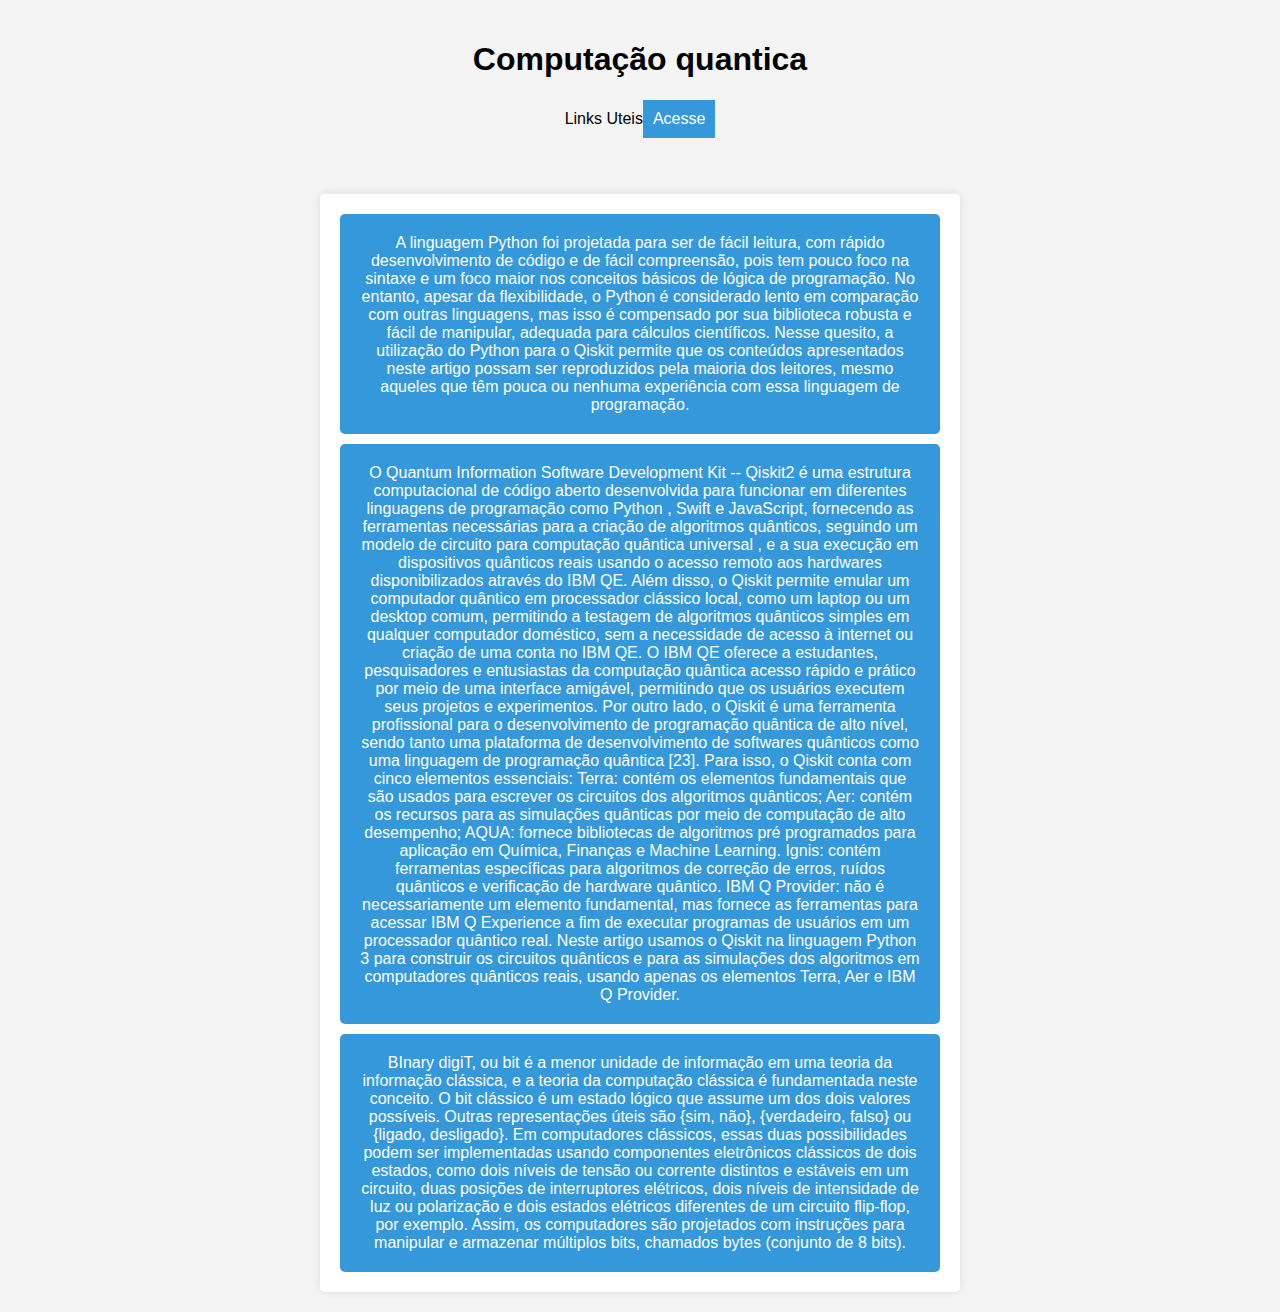
==== index.html @ ee1085d1 "Update and rename prova.html to index.html" ====
<!DOCTYPE html>
<html lang="pt-BR">
<head>
    <meta charset="UTF-8">
    <meta name="viewport" content="width=device-width, initial-scale=1.0">
    <link rel="stylesheet" href="prova.css">
    <title>Site Mobile</title>
</head>
<body>
    <div class="container">
        <h1>Computação quantica</h1>
        <p id="mensagemContainer"></p>
    </div>
   
   

    <div class="grid-container">
        <div class="item">A linguagem Python foi projetada para ser de fácil leitura, com rápido desenvolvimento de código e de fácil compreensão, pois tem pouco foco na sintaxe e um foco maior nos conceitos básicos de lógica de programação. No entanto, apesar da flexibilidade, o Python é considerado lento em comparação com outras linguagens, mas isso é compensado por sua biblioteca robusta e fácil de manipular, adequada para cálculos científicos. Nesse quesito, a utilização do Python para o Qiskit permite que os conteúdos apresentados neste artigo possam ser reproduzidos pela maioria dos leitores, mesmo aqueles que têm pouca ou nenhuma experiência com essa linguagem de programação.</div>
        <div class="item">O Quantum Information Software Development Kit -- Qiskit2 é uma estrutura computacional de código aberto desenvolvida para funcionar em diferentes linguagens de programação como Python , Swift e JavaScript, fornecendo as ferramentas necessárias para a criação de algoritmos quânticos, seguindo um modelo de circuito para computação quântica universal , e a sua execução em dispositivos quânticos reais usando o acesso remoto aos hardwares disponibilizados através do IBM QE. Além disso, o Qiskit permite emular um computador quântico em processador clássico local, como um laptop ou um desktop comum, permitindo a testagem de algoritmos quânticos simples em qualquer computador doméstico, sem a necessidade de acesso à internet ou criação de uma conta no IBM QE.

            O IBM QE oferece a estudantes, pesquisadores e entusiastas da computação quântica acesso rápido e prático por meio de uma interface amigável, permitindo que os usuários executem seus projetos e experimentos. Por outro lado, o Qiskit é uma ferramenta profissional para o desenvolvimento de programação quântica de alto nível, sendo tanto uma plataforma de desenvolvimento de softwares quânticos como uma linguagem de programação quântica [23]. Para isso, o Qiskit conta com cinco elementos essenciais:
            
            Terra: contém os elementos fundamentais que são usados para escrever os circuitos dos algoritmos quânticos;
            
            Aer: contém os recursos para as simulações quânticas por meio de computação de alto desempenho;
            
            AQUA: fornece bibliotecas de algoritmos pré programados para aplicação em Química, Finanças e Machine Learning.
            
            Ignis: contém ferramentas específicas para algoritmos de correção de erros, ruídos quânticos e verificação de hardware quântico.
            
            IBM Q Provider: não é necessariamente um elemento fundamental, mas fornece as ferramentas para acessar IBM Q Experience a fim de executar programas de usuários em um processador quântico real.
            
            Neste artigo usamos o Qiskit na linguagem Python 3 para construir os circuitos quânticos e para as simulações dos algoritmos em computadores quânticos reais, usando apenas os elementos Terra, Aer e IBM Q Provider.</div>
        <div class="item">BInary digiT, ou bit é a menor unidade de informação em uma teoria da informação clássica, e a teoria da computação clássica é fundamentada neste conceito. O bit clássico é um estado lógico que assume um dos dois valores possíveis. Outras representações úteis são {sim, não}, {verdadeiro, falso} ou {ligado, desligado}. Em computadores clássicos, essas duas possibilidades podem ser implementadas usando componentes eletrônicos clássicos de dois estados, como dois níveis de tensão ou corrente distintos e estáveis em um circuito, duas posições de interruptores elétricos, dois níveis de intensidade de luz ou polarização e dois estados elétricos diferentes de um circuito flip-flop, por exemplo. Assim, os computadores são projetados com instruções para manipular e armazenar múltiplos bits, chamados bytes (conjunto de 8 bits).</div>
    </div>

    <script src="prova.js"></script>
</body>
</html>
---- prova.css ----
body {
    font-family: Arial, sans-serif;
    margin: 0;
    padding: 0;
    background-color: #f4f4f4;
}

.container {
    max-width: 600px;
    margin: 0 auto;
    text-align: center;
    padding: 20px;
}

button {
    padding: 10px;
    font-size: 16px;
    background-color: #3498db;
    color: #fff;
    border: none;
    cursor: pointer;
}

button:hover {
    background-color: #2980b9;
}

#mensagem {
    margin-top: 20px;
    font-size: 18px;
    color: #333;
}

.grid-container {
    display: grid;
    grid-template-columns: 1fr;
    grid-gap: 10px;
    max-width: 600px;
    margin: 20px auto;
    padding: 20px;
    background-color: #fff;
    border-radius: 5px;
    box-shadow: 0 0 10px rgba(0, 0, 0, 0.1);
}

.item {
    padding: 20px;
    text-align: center;
    background-color: #3498db;
    color: #fff;
    border-radius: 5px;
}
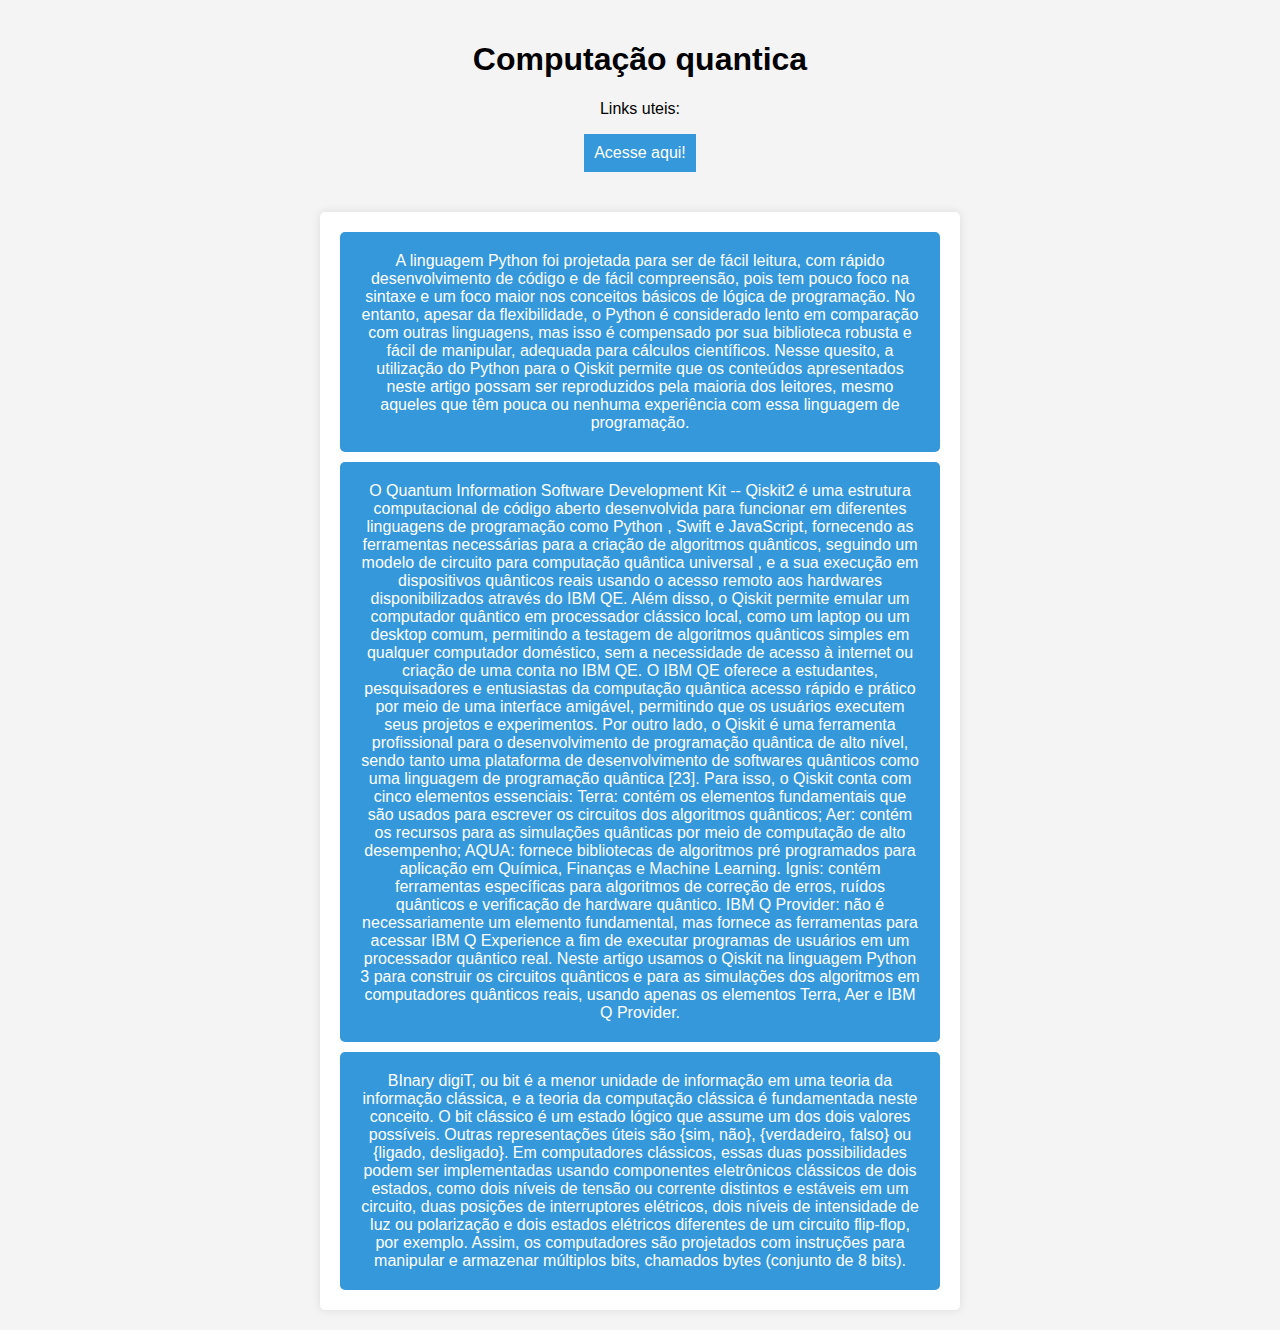
==== commit 07f0d9fe: "Update index.html" ====
--- a/index.html
+++ b/index.html
@@ -9,7 +9,11 @@
 <body>
     <div class="container">
         <h1>Computação quantica</h1>
-        <p id="mensagemContainer"></p>
+        <div>
+            <p>Links uteis:</p>
+            <a href="https://drive.google.com/drive/folders/1z7jvjQOkcQwrFzvBQOntN027V8dMjtq-?usp=sharing"><button>Acesse aqui!</button></a>
+        </div>
+        
     </div>
    
    
